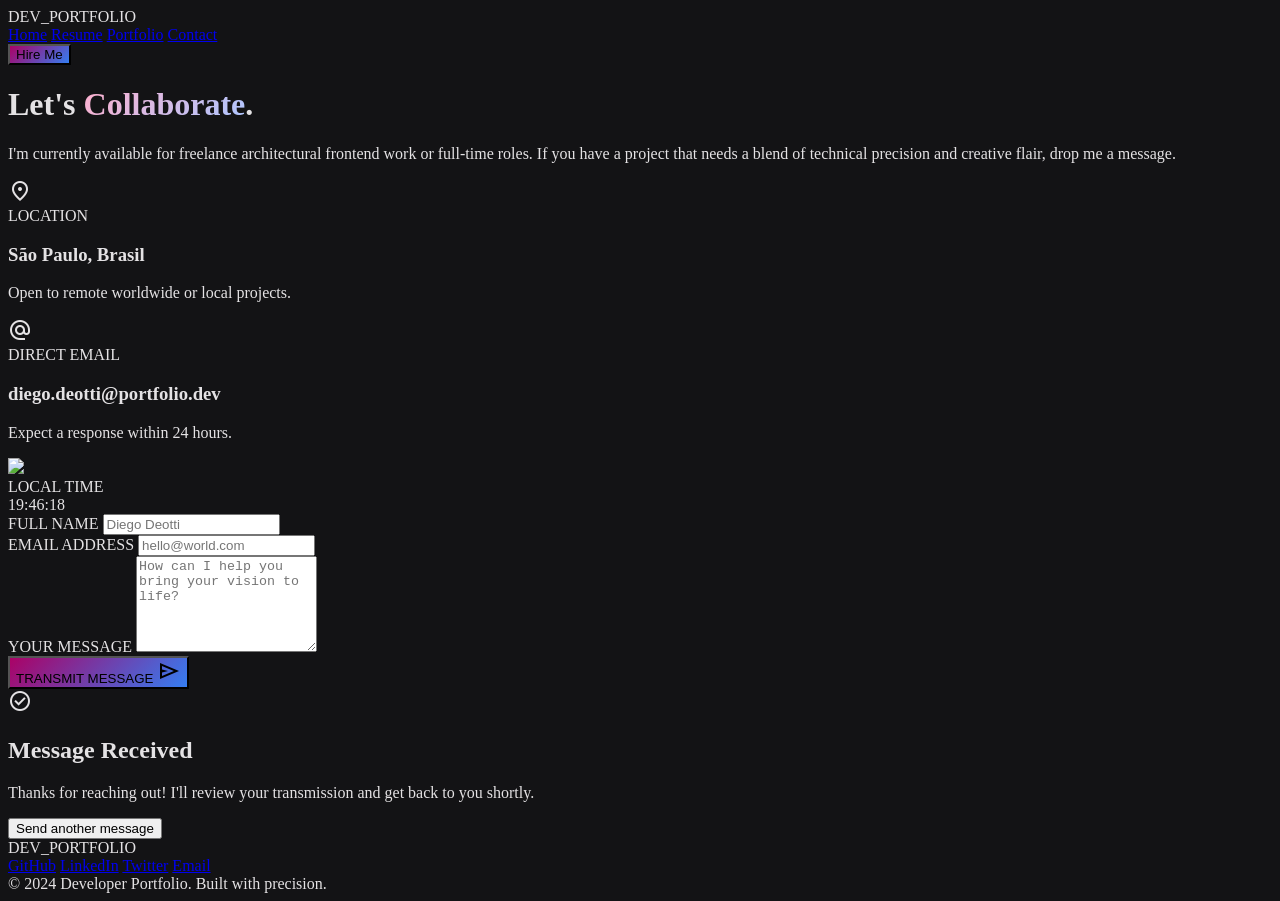
==== contato.html @ 85d824ff "Add files via upload Versão inicial do site" ====
<!DOCTYPE html>

<html class="dark" lang="pt-BR"><head>
<meta charset="utf-8"/>
<meta content="width=device-width, initial-scale=1.0" name="viewport"/>
<title>Contact | Diego Deotti - DEV_PORTFOLIO</title>
<script src="https://cdn.tailwindcss.com?plugins=forms,container-queries"></script>
<link href="https://fonts.googleapis.com/css2?family=Inter:wght@400;500&amp;family=JetBrains+Mono:wght@500&amp;family=Hanken+Grotesk:wght@600;700;800&amp;display=swap" rel="stylesheet"/>
<link href="https://fonts.googleapis.com/css2?family=Material+Symbols+Outlined:wght,FILL@100..700,0..1&amp;display=swap" rel="stylesheet"/>
<link href="https://fonts.googleapis.com/css2?family=Material+Symbols+Outlined:wght,FILL@100..700,0..1&amp;display=swap" rel="stylesheet"/>
<script id="tailwind-config">
      tailwind.config = {
        darkMode: "class",
        theme: {
          extend: {
            "colors": {
                    "tertiary": "#adc6ff",
                    "on-primary-fixed": "#131b2e",
                    "primary": "#bec6e0",
                    "outline-variant": "#45464d",
                    "on-primary-container": "#798098",
                    "on-background": "#e4e2e4",
                    "on-error": "#690005",
                    "error-container": "#93000a",
                    "on-tertiary-container": "#357df1",
                    "background": "#131315",
                    "outline": "#909097",
                    "on-secondary-fixed-variant": "#8c0053",
                    "surface-container": "#1f1f21",
                    "surface-bright": "#39393b",
                    "on-error-container": "#ffdad6",
                    "surface-variant": "#353436",
                    "secondary-fixed": "#ffd9e4",
                    "on-tertiary-fixed": "#001a42",
                    "inverse-primary": "#565e74",
                    "secondary-container": "#aa0266",
                    "tertiary-fixed-dim": "#adc6ff",
                    "surface-dim": "#131315",
                    "surface-container-high": "#2a2a2b",
                    "on-tertiary-fixed-variant": "#004395",
                    "surface-container-highest": "#353436",
                    "tertiary-container": "#00163a",
                    "surface-container-low": "#1b1b1d",
                    "on-secondary-container": "#ffbad3",
                    "on-secondary": "#640039",
                    "tertiary-fixed": "#d8e2ff",
                    "secondary-fixed-dim": "#ffb0cd",
                    "on-primary-fixed-variant": "#3f465c",
                    "surface-container-lowest": "#0e0e10",
                    "surface": "#131315",
                    "primary-fixed": "#dae2fd",
                    "on-secondary-fixed": "#3e0022",
                    "inverse-surface": "#e4e2e4",
                    "surface-tint": "#bec6e0",
                    "primary-fixed-dim": "#bec6e0",
                    "on-primary": "#283044",
                    "on-surface-variant": "#c6c6cd",
                    "error": "#ffb4ab",
                    "inverse-on-surface": "#303032",
                    "on-surface": "#e4e2e4",
                    "secondary": "#ffb0cd",
                    "on-tertiary": "#002e6a",
                    "primary-container": "#0f172a"
            },
            "borderRadius": {
                    "DEFAULT": "0.25rem",
                    "lg": "0.5rem",
                    "xl": "0.75rem",
                    "full": "9999px"
            },
            "spacing": {
                    "base": "4px",
                    "section-padding-mobile": "64px",
                    "section-padding-desktop": "120px",
                    "gutter": "24px",
                    "container-max": "1280px"
            },
            "fontFamily": {
                    "body-lg": ["Inter"],
                    "label-mono": ["JetBrains Mono"],
                    "headline-md": ["Hanken Grotesk"],
                    "headline-sm": ["Hanken Grotesk"],
                    "body-md": ["Inter"],
                    "display-lg-mobile": ["Hanken Grotesk"],
                    "display-lg": ["Hanken Grotesk"]
            },
            "fontSize": {
                    "body-lg": ["18px", {"lineHeight": "1.6", "fontWeight": "400"}],
                    "label-mono": ["14px", {"lineHeight": "1.4", "letterSpacing": "0.05em", "fontWeight": "500"}],
                    "headline-md": ["40px", {"lineHeight": "1.2", "fontWeight": "700"}],
                    "headline-sm": ["24px", {"lineHeight": "1.3", "fontWeight": "600"}],
                    "body-md": ["16px", {"lineHeight": "1.5", "fontWeight": "400"}],
                    "display-lg-mobile": ["48px", {"lineHeight": "1.1", "fontWeight": "800"}],
                    "display-lg": ["72px", {"lineHeight": "1.1", "letterSpacing": "-0.02em", "fontWeight": "800"}]
            }
          },
        },
      }
    </script>
<style>
        .glass-border {
            border: 1px solid rgba(255, 255, 255, 0.1);
        }
        .primary-gradient-bg {
            background: linear-gradient(135deg, #aa0266 0%, #357df1 100%);
        }
        .primary-gradient-text {
            background: linear-gradient(135deg, #ffb0cd 0%, #adc6ff 100%);
            -webkit-background-clip: text;
            -webkit-text-fill-color: transparent;
        }
        body {
            background-color: #131315;
            color: #e4e2e4;
        }
        .material-symbols-outlined {
            font-variation-settings: 'FILL' 0, 'wght' 400, 'GRAD' 0, 'opsz' 24;
        }
    </style>
</head>
<body class="font-body-md text-body-md overflow-x-hidden">
<!-- TopNavBar -->
<nav class="fixed top-0 w-full z-50 bg-surface/70 backdrop-blur-xl border-b border-white/10 shadow-sm">
<div class="flex justify-between items-center px-gutter py-4 max-w-container-max mx-auto">
<div class="font-headline-sm text-headline-sm font-bold text-on-surface tracking-tighter">
                DEV_PORTFOLIO
            </div>
<!-- Desktop Nav -->
<div class="hidden md:flex items-center gap-8">
<a class="font-label-mono text-label-mono text-on-surface-variant hover:text-on-surface transition-colors" href="#">Home</a>
<a class="font-label-mono text-label-mono text-on-surface-variant hover:text-on-surface transition-colors" href="#">Resume</a>
<a class="font-label-mono text-label-mono text-on-surface-variant hover:text-on-surface transition-colors" href="#">Portfolio</a>
<a class="font-label-mono text-label-mono text-primary font-bold border-b-2 border-primary pb-1" href="#">Contact</a>
</div>
<button class="primary-gradient-bg text-white px-6 py-2 rounded-full font-label-mono text-label-mono hover:brightness-110 active:scale-95 transition-all">
                Hire Me
            </button>
</div>
</nav>
<main class="pt-32 pb-section-padding-mobile md:pb-section-padding-desktop px-gutter">
<div class="max-w-container-max mx-auto">
<!-- Hero Content -->
<div class="mb-16">
<h1 class="font-display-lg-mobile md:font-display-lg text-display-lg-mobile md:text-display-lg mb-4">
                    Let's <span class="primary-gradient-text">Collaborate</span>.
                </h1>
<p class="font-body-lg text-body-lg text-on-surface-variant max-w-2xl">
                    I'm currently available for freelance architectural frontend work or full-time roles. If you have a project that needs a blend of technical precision and creative flair, drop me a message.
                </p>
</div>
<!-- Bento Contact Layout -->
<div class="grid grid-cols-1 lg:grid-cols-12 gap-8">
<!-- Contact Information Column (Bento Cards) -->
<div class="lg:col-span-5 flex flex-col gap-8">
<!-- Location Card -->
<div class="bg-surface-container border border-white/10 rounded-xl p-8 hover:bg-surface-bright transition-all duration-300 group">
<div class="flex items-start gap-6">
<div class="w-12 h-12 rounded-lg bg-primary-container flex items-center justify-center text-primary group-hover:scale-110 transition-transform">
<span class="material-symbols-outlined" data-icon="location_on">location_on</span>
</div>
<div>
<span class="font-label-mono text-label-mono text-primary block mb-2">LOCATION</span>
<h3 class="font-headline-sm text-headline-sm">São Paulo, Brasil</h3>
<p class="text-on-surface-variant mt-2">Open to remote worldwide or local projects.</p>
</div>
</div>
</div>
<!-- Email Card -->
<div class="bg-surface-container border border-white/10 rounded-xl p-8 hover:bg-surface-bright transition-all duration-300 group">
<div class="flex items-start gap-6">
<div class="w-12 h-12 rounded-lg bg-primary-container flex items-center justify-center text-primary group-hover:scale-110 transition-transform">
<span class="material-symbols-outlined" data-icon="alternate_email">alternate_email</span>
</div>
<div>
<span class="font-label-mono text-label-mono text-primary block mb-2">DIRECT EMAIL</span>
<h3 class="font-headline-sm text-headline-sm break-all">diego.deotti@portfolio.dev</h3>
<p class="text-on-surface-variant mt-2">Expect a response within 24 hours.</p>
</div>
</div>
</div>
<!-- Visual Asset Card (Map or Decorative) -->
<div class="bg-surface-container border border-white/10 rounded-xl overflow-hidden h-full relative min-h-[240px]">
<img class="absolute inset-0 w-full h-full object-cover opacity-50 grayscale hover:grayscale-0 transition-all duration-700" data-alt="A cinematic, low-angle photograph of the high-rise architectural skyline of São Paulo during a moody twilight hour. Deep purples and blues dominate the sky, while the city lights begin to sparkle with a soft golden glow. The image is framed with a dark, sophisticated aesthetic that emphasizes urban density and modern structure, aligning with a high-end developer portfolio theme." data-location="São Paulo" src="https://lh3.googleusercontent.com/aida-public/[base64]"/>
<div class="absolute inset-0 bg-gradient-to-t from-background via-transparent to-transparent"></div>
<div class="absolute bottom-6 left-6">
<span class="font-label-mono text-label-mono text-white/50">LOCAL TIME</span>
<div class="font-headline-sm text-headline-sm text-white" id="local-time">00:00:00</div>
</div>
</div>
</div>
<!-- Contact Form Column -->
<div class="lg:col-span-7">
<div class="bg-surface-container-high border border-white/10 rounded-xl p-8 md:p-12 shadow-2xl relative overflow-hidden">
<!-- Decorative background glow -->
<div class="absolute -top-24 -right-24 w-64 h-64 bg-primary/10 blur-[100px] rounded-full"></div>
<form class="relative z-10 space-y-8" id="contact-form">
<div class="grid grid-cols-1 md:grid-cols-2 gap-8">
<div class="space-y-3">
<label class="font-label-mono text-label-mono text-on-surface-variant" for="name">FULL NAME</label>
<input class="w-full bg-surface/50 border border-white/10 rounded-lg px-4 py-3 text-on-surface focus:border-primary focus:ring-1 focus:ring-primary outline-none transition-all placeholder:text-white/20" id="name" name="name" placeholder="Diego Deotti" required="" type="text"/>
</div>
<div class="space-y-3">
<label class="font-label-mono text-label-mono text-on-surface-variant" for="email">EMAIL ADDRESS</label>
<input class="w-full bg-surface/50 border border-white/10 rounded-lg px-4 py-3 text-on-surface focus:border-primary focus:ring-1 focus:ring-primary outline-none transition-all placeholder:text-white/20" id="email" name="email" placeholder="hello@world.com" required="" type="email"/>
</div>
</div>
<div class="space-y-3">
<label class="font-label-mono text-label-mono text-on-surface-variant" for="message">YOUR MESSAGE</label>
<textarea class="w-full bg-surface/50 border border-white/10 rounded-lg px-4 py-3 text-on-surface focus:border-primary focus:ring-1 focus:ring-primary outline-none transition-all placeholder:text-white/20 resize-none" id="message" name="message" placeholder="How can I help you bring your vision to life?" required="" rows="6"></textarea>
</div>
<button class="w-full primary-gradient-bg text-white font-label-mono text-label-mono py-5 rounded-lg flex items-center justify-center gap-3 group overflow-hidden relative active:scale-[0.98] transition-transform" type="submit">
<span class="relative z-10">TRANSMIT MESSAGE</span>
<span class="material-symbols-outlined relative z-10 group-hover:translate-x-2 transition-transform" data-icon="send">send</span>
<div class="absolute inset-0 bg-white/10 translate-y-full group-hover:translate-y-0 transition-transform duration-300"></div>
</button>
</form>
<!-- Success State (Hidden by default) -->
<div class="hidden absolute inset-0 bg-surface-container-high z-20 flex flex-col items-center justify-center text-center p-12" id="form-success">
<div class="w-20 h-20 bg-primary/20 rounded-full flex items-center justify-center text-primary mb-6 animate-bounce">
<span class="material-symbols-outlined text-4xl" data-icon="check_circle">check_circle</span>
</div>
<h2 class="font-headline-md text-headline-md mb-2">Message Received</h2>
<p class="text-on-surface-variant max-w-xs">Thanks for reaching out! I'll review your transmission and get back to you shortly.</p>
<button class="mt-8 font-label-mono text-label-mono text-primary underline" onclick="resetForm()">Send another message</button>
</div>
</div>
</div>
</div>
</div>
</main>
<!-- Footer Component -->
<footer class="relative w-full bottom-0 bg-surface-container-lowest border-t border-white/5">
<div class="flex flex-col md:flex-row justify-between items-center px-gutter py-16 max-w-container-max mx-auto gap-8">
<div class="font-headline-sm text-headline-sm text-on-surface font-bold tracking-tighter">
                DEV_PORTFOLIO
            </div>
<div class="flex flex-wrap justify-center gap-8">
<a class="font-label-mono text-label-mono text-on-surface-variant hover:text-secondary transition-colors" href="#">GitHub</a>
<a class="font-label-mono text-label-mono text-on-surface-variant hover:text-secondary transition-colors" href="#">LinkedIn</a>
<a class="font-label-mono text-label-mono text-on-surface-variant hover:text-secondary transition-colors" href="#">Twitter</a>
<a class="font-label-mono text-label-mono text-on-surface-variant hover:text-secondary transition-colors" href="#">Email</a>
</div>
<div class="font-label-mono text-label-mono text-on-surface-variant text-center md:text-right">
                © 2024 Developer Portfolio. Built with precision.
            </div>
</div>
</footer>
<!-- Micro-interactions Script -->
<script>
        // Form handling simulation
        const form = document.getElementById('contact-form');
        const successState = document.getElementById('form-success');

        form.addEventListener('submit', (e) => {
            e.preventDefault();
            successState.classList.remove('hidden');
        });

        function resetForm() {
            form.reset();
            successState.classList.add('hidden');
        }

        // Live Clock for local time card
        function updateClock() {
            const now = new Date();
            // Assuming São Paulo Time (UTC-3)
            const options = { timeZone: 'America/Sao_Paulo', hour: '2-digit', minute: '2-digit', second: '2-digit', hour12: false };
            const timeString = new Intl.DateTimeFormat('en-GB', options).format(now);
            document.getElementById('local-time').textContent = timeString;
        }
        setInterval(updateClock, 1000);
        updateClock();

        // Parallax effect on mouse move for the form container
        document.addEventListener('mousemove', (e) => {
            const cards = document.querySelectorAll('.bg-surface-container-high');
            cards.forEach(card => {
                const rect = card.getBoundingClientRect();
                const x = e.clientX - rect.left;
                const y = e.clientY - rect.top;
                card.style.setProperty('--mouse-x', `${x}px`);
                card.style.setProperty('--mouse-y', `${y}px`);
            });
        });
    </script>
</body></html>
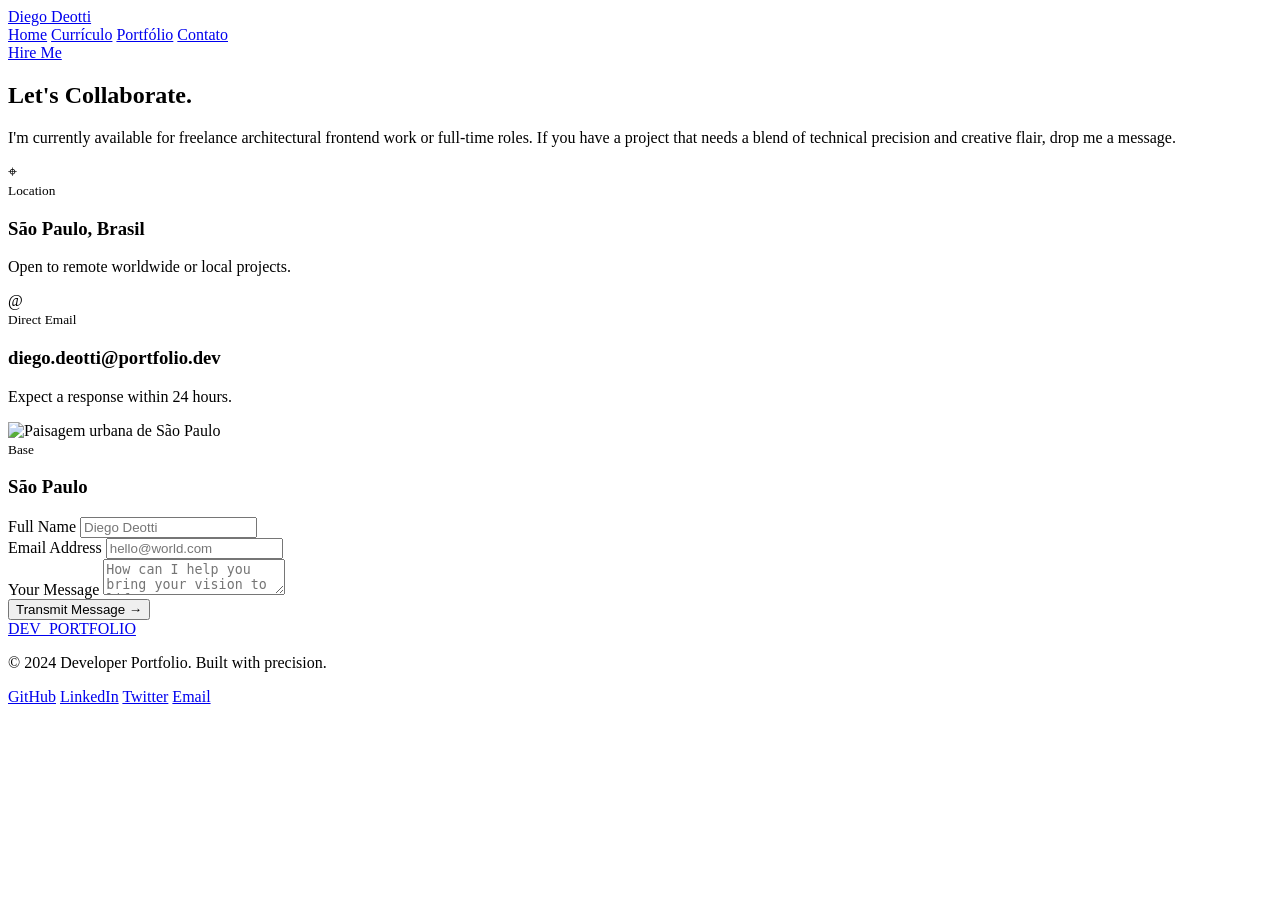
==== commit 3cf108b5: "Add files via upload versao inicial" ====
--- a/contato.html
+++ b/contato.html
@@ -1,287 +1,103 @@
 <!DOCTYPE html>
+<html lang="pt-BR">
+<head>
+  <meta charset="UTF-8">
+  <meta name="viewport" content="width=device-width, initial-scale=1.0">
+  <title>Diego Deotti | Contato</title>
+  <meta name="description" content="Página de contato do portfólio de Diego Deotti.">
+  <link rel="stylesheet" href="css/estilos.css">
+</head>
+<body>
 
-<html class="dark" lang="pt-BR"><head>
-<meta charset="utf-8"/>
-<meta content="width=device-width, initial-scale=1.0" name="viewport"/>
-<title>Contact | Diego Deotti - DEV_PORTFOLIO</title>
-<script src="https://cdn.tailwindcss.com?plugins=forms,container-queries"></script>
-<link href="https://fonts.googleapis.com/css2?family=Inter:wght@400;500&amp;family=JetBrains+Mono:wght@500&amp;family=Hanken+Grotesk:wght@600;700;800&amp;display=swap" rel="stylesheet"/>
-<link href="https://fonts.googleapis.com/css2?family=Material+Symbols+Outlined:wght,FILL@100..700,0..1&amp;display=swap" rel="stylesheet"/>
-<link href="https://fonts.googleapis.com/css2?family=Material+Symbols+Outlined:wght,FILL@100..700,0..1&amp;display=swap" rel="stylesheet"/>
-<script id="tailwind-config">
-      tailwind.config = {
-        darkMode: "class",
-        theme: {
-          extend: {
-            "colors": {
-                    "tertiary": "#adc6ff",
-                    "on-primary-fixed": "#131b2e",
-                    "primary": "#bec6e0",
-                    "outline-variant": "#45464d",
-                    "on-primary-container": "#798098",
-                    "on-background": "#e4e2e4",
-                    "on-error": "#690005",
-                    "error-container": "#93000a",
-                    "on-tertiary-container": "#357df1",
-                    "background": "#131315",
-                    "outline": "#909097",
-                    "on-secondary-fixed-variant": "#8c0053",
-                    "surface-container": "#1f1f21",
-                    "surface-bright": "#39393b",
-                    "on-error-container": "#ffdad6",
-                    "surface-variant": "#353436",
-                    "secondary-fixed": "#ffd9e4",
-                    "on-tertiary-fixed": "#001a42",
-                    "inverse-primary": "#565e74",
-                    "secondary-container": "#aa0266",
-                    "tertiary-fixed-dim": "#adc6ff",
-                    "surface-dim": "#131315",
-                    "surface-container-high": "#2a2a2b",
-                    "on-tertiary-fixed-variant": "#004395",
-                    "surface-container-highest": "#353436",
-                    "tertiary-container": "#00163a",
-                    "surface-container-low": "#1b1b1d",
-                    "on-secondary-container": "#ffbad3",
-                    "on-secondary": "#640039",
-                    "tertiary-fixed": "#d8e2ff",
-                    "secondary-fixed-dim": "#ffb0cd",
-                    "on-primary-fixed-variant": "#3f465c",
-                    "surface-container-lowest": "#0e0e10",
-                    "surface": "#131315",
-                    "primary-fixed": "#dae2fd",
-                    "on-secondary-fixed": "#3e0022",
-                    "inverse-surface": "#e4e2e4",
-                    "surface-tint": "#bec6e0",
-                    "primary-fixed-dim": "#bec6e0",
-                    "on-primary": "#283044",
-                    "on-surface-variant": "#c6c6cd",
-                    "error": "#ffb4ab",
-                    "inverse-on-surface": "#303032",
-                    "on-surface": "#e4e2e4",
-                    "secondary": "#ffb0cd",
-                    "on-tertiary": "#002e6a",
-                    "primary-container": "#0f172a"
-            },
-            "borderRadius": {
-                    "DEFAULT": "0.25rem",
-                    "lg": "0.5rem",
-                    "xl": "0.75rem",
-                    "full": "9999px"
-            },
-            "spacing": {
-                    "base": "4px",
-                    "section-padding-mobile": "64px",
-                    "section-padding-desktop": "120px",
-                    "gutter": "24px",
-                    "container-max": "1280px"
-            },
-            "fontFamily": {
-                    "body-lg": ["Inter"],
-                    "label-mono": ["JetBrains Mono"],
-                    "headline-md": ["Hanken Grotesk"],
-                    "headline-sm": ["Hanken Grotesk"],
-                    "body-md": ["Inter"],
-                    "display-lg-mobile": ["Hanken Grotesk"],
-                    "display-lg": ["Hanken Grotesk"]
-            },
-            "fontSize": {
-                    "body-lg": ["18px", {"lineHeight": "1.6", "fontWeight": "400"}],
-                    "label-mono": ["14px", {"lineHeight": "1.4", "letterSpacing": "0.05em", "fontWeight": "500"}],
-                    "headline-md": ["40px", {"lineHeight": "1.2", "fontWeight": "700"}],
-                    "headline-sm": ["24px", {"lineHeight": "1.3", "fontWeight": "600"}],
-                    "body-md": ["16px", {"lineHeight": "1.5", "fontWeight": "400"}],
-                    "display-lg-mobile": ["48px", {"lineHeight": "1.1", "fontWeight": "800"}],
-                    "display-lg": ["72px", {"lineHeight": "1.1", "letterSpacing": "-0.02em", "fontWeight": "800"}]
-            }
-          },
-        },
-      }
-    </script>
-<style>
-        .glass-border {
-            border: 1px solid rgba(255, 255, 255, 0.1);
-        }
-        .primary-gradient-bg {
-            background: linear-gradient(135deg, #aa0266 0%, #357df1 100%);
-        }
-        .primary-gradient-text {
-            background: linear-gradient(135deg, #ffb0cd 0%, #adc6ff 100%);
-            -webkit-background-clip: text;
-            -webkit-text-fill-color: transparent;
-        }
-        body {
-            background-color: #131315;
-            color: #e4e2e4;
-        }
-        .material-symbols-outlined {
-            font-variation-settings: 'FILL' 0, 'wght' 400, 'GRAD' 0, 'opsz' 24;
-        }
-    </style>
-</head>
-<body class="font-body-md text-body-md overflow-x-hidden">
-<!-- TopNavBar -->
-<nav class="fixed top-0 w-full z-50 bg-surface/70 backdrop-blur-xl border-b border-white/10 shadow-sm">
-<div class="flex justify-between items-center px-gutter py-4 max-w-container-max mx-auto">
-<div class="font-headline-sm text-headline-sm font-bold text-on-surface tracking-tighter">
-                DEV_PORTFOLIO
+  <header class="topbar">
+    <div class="container topbar-inner">
+      <a class="brand" href="index.html">Diego Deotti</a>
+      <nav class="nav-links" aria-label="Navegação principal">
+        <a href="index.html" class="" >Home</a>
+        <a href="curriculo.html" class="" >Currículo</a>
+        <a href="portfolio.html" class="" >Portfólio</a>
+        <a href="contato.html" class="active" aria-current="page">Contato</a>
+      </nav>
+      <a class="btn btn-primary" href="contato.html">Hire Me</a>
+    </div>
+  </header>
+
+  <main class="page">
+    <div class="container">
+      <section>
+        <h1>Let's <span class="gradient-text">Collaborate</span>.</h1>
+        <p class="lead">
+          I'm currently available for freelance architectural frontend work or full-time roles. If you have a project that needs a blend of technical precision and creative flair, drop me a message.
+        </p>
+      </section>
+
+      <section class="contact-layout" aria-label="Informações e formulário de contato">
+        <div class="contact-column">
+          <article class="glass-card contact-card">
+            <div class="contact-icon">⌖</div>
+            <div>
+              <small>Location</small>
+              <h3>São Paulo, Brasil</h3>
+              <p>Open to remote worldwide or local projects.</p>
             </div>
-<!-- Desktop Nav -->
-<div class="hidden md:flex items-center gap-8">
-<a class="font-label-mono text-label-mono text-on-surface-variant hover:text-on-surface transition-colors" href="#">Home</a>
-<a class="font-label-mono text-label-mono text-on-surface-variant hover:text-on-surface transition-colors" href="#">Resume</a>
-<a class="font-label-mono text-label-mono text-on-surface-variant hover:text-on-surface transition-colors" href="#">Portfolio</a>
-<a class="font-label-mono text-label-mono text-primary font-bold border-b-2 border-primary pb-1" href="#">Contact</a>
-</div>
-<button class="primary-gradient-bg text-white px-6 py-2 rounded-full font-label-mono text-label-mono hover:brightness-110 active:scale-95 transition-all">
-                Hire Me
-            </button>
-</div>
-</nav>
-<main class="pt-32 pb-section-padding-mobile md:pb-section-padding-desktop px-gutter">
-<div class="max-w-container-max mx-auto">
-<!-- Hero Content -->
-<div class="mb-16">
-<h1 class="font-display-lg-mobile md:font-display-lg text-display-lg-mobile md:text-display-lg mb-4">
-                    Let's <span class="primary-gradient-text">Collaborate</span>.
-                </h1>
-<p class="font-body-lg text-body-lg text-on-surface-variant max-w-2xl">
-                    I'm currently available for freelance architectural frontend work or full-time roles. If you have a project that needs a blend of technical precision and creative flair, drop me a message.
-                </p>
-</div>
-<!-- Bento Contact Layout -->
-<div class="grid grid-cols-1 lg:grid-cols-12 gap-8">
-<!-- Contact Information Column (Bento Cards) -->
-<div class="lg:col-span-5 flex flex-col gap-8">
-<!-- Location Card -->
-<div class="bg-surface-container border border-white/10 rounded-xl p-8 hover:bg-surface-bright transition-all duration-300 group">
-<div class="flex items-start gap-6">
-<div class="w-12 h-12 rounded-lg bg-primary-container flex items-center justify-center text-primary group-hover:scale-110 transition-transform">
-<span class="material-symbols-outlined" data-icon="location_on">location_on</span>
-</div>
-<div>
-<span class="font-label-mono text-label-mono text-primary block mb-2">LOCATION</span>
-<h3 class="font-headline-sm text-headline-sm">São Paulo, Brasil</h3>
-<p class="text-on-surface-variant mt-2">Open to remote worldwide or local projects.</p>
-</div>
-</div>
-</div>
-<!-- Email Card -->
-<div class="bg-surface-container border border-white/10 rounded-xl p-8 hover:bg-surface-bright transition-all duration-300 group">
-<div class="flex items-start gap-6">
-<div class="w-12 h-12 rounded-lg bg-primary-container flex items-center justify-center text-primary group-hover:scale-110 transition-transform">
-<span class="material-symbols-outlined" data-icon="alternate_email">alternate_email</span>
-</div>
-<div>
-<span class="font-label-mono text-label-mono text-primary block mb-2">DIRECT EMAIL</span>
-<h3 class="font-headline-sm text-headline-sm break-all">diego.deotti@portfolio.dev</h3>
-<p class="text-on-surface-variant mt-2">Expect a response within 24 hours.</p>
-</div>
-</div>
-</div>
-<!-- Visual Asset Card (Map or Decorative) -->
-<div class="bg-surface-container border border-white/10 rounded-xl overflow-hidden h-full relative min-h-[240px]">
-<img class="absolute inset-0 w-full h-full object-cover opacity-50 grayscale hover:grayscale-0 transition-all duration-700" data-alt="A cinematic, low-angle photograph of the high-rise architectural skyline of São Paulo during a moody twilight hour. Deep purples and blues dominate the sky, while the city lights begin to sparkle with a soft golden glow. The image is framed with a dark, sophisticated aesthetic that emphasizes urban density and modern structure, aligning with a high-end developer portfolio theme." data-location="São Paulo" src="https://lh3.googleusercontent.com/aida-public/[base64]"/>
-<div class="absolute inset-0 bg-gradient-to-t from-background via-transparent to-transparent"></div>
-<div class="absolute bottom-6 left-6">
-<span class="font-label-mono text-label-mono text-white/50">LOCAL TIME</span>
-<div class="font-headline-sm text-headline-sm text-white" id="local-time">00:00:00</div>
-</div>
-</div>
-</div>
-<!-- Contact Form Column -->
-<div class="lg:col-span-7">
-<div class="bg-surface-container-high border border-white/10 rounded-xl p-8 md:p-12 shadow-2xl relative overflow-hidden">
-<!-- Decorative background glow -->
-<div class="absolute -top-24 -right-24 w-64 h-64 bg-primary/10 blur-[100px] rounded-full"></div>
-<form class="relative z-10 space-y-8" id="contact-form">
-<div class="grid grid-cols-1 md:grid-cols-2 gap-8">
-<div class="space-y-3">
-<label class="font-label-mono text-label-mono text-on-surface-variant" for="name">FULL NAME</label>
-<input class="w-full bg-surface/50 border border-white/10 rounded-lg px-4 py-3 text-on-surface focus:border-primary focus:ring-1 focus:ring-primary outline-none transition-all placeholder:text-white/20" id="name" name="name" placeholder="Diego Deotti" required="" type="text"/>
-</div>
-<div class="space-y-3">
-<label class="font-label-mono text-label-mono text-on-surface-variant" for="email">EMAIL ADDRESS</label>
-<input class="w-full bg-surface/50 border border-white/10 rounded-lg px-4 py-3 text-on-surface focus:border-primary focus:ring-1 focus:ring-primary outline-none transition-all placeholder:text-white/20" id="email" name="email" placeholder="hello@world.com" required="" type="email"/>
-</div>
-</div>
-<div class="space-y-3">
-<label class="font-label-mono text-label-mono text-on-surface-variant" for="message">YOUR MESSAGE</label>
-<textarea class="w-full bg-surface/50 border border-white/10 rounded-lg px-4 py-3 text-on-surface focus:border-primary focus:ring-1 focus:ring-primary outline-none transition-all placeholder:text-white/20 resize-none" id="message" name="message" placeholder="How can I help you bring your vision to life?" required="" rows="6"></textarea>
-</div>
-<button class="w-full primary-gradient-bg text-white font-label-mono text-label-mono py-5 rounded-lg flex items-center justify-center gap-3 group overflow-hidden relative active:scale-[0.98] transition-transform" type="submit">
-<span class="relative z-10">TRANSMIT MESSAGE</span>
-<span class="material-symbols-outlined relative z-10 group-hover:translate-x-2 transition-transform" data-icon="send">send</span>
-<div class="absolute inset-0 bg-white/10 translate-y-full group-hover:translate-y-0 transition-transform duration-300"></div>
-</button>
-</form>
-<!-- Success State (Hidden by default) -->
-<div class="hidden absolute inset-0 bg-surface-container-high z-20 flex flex-col items-center justify-center text-center p-12" id="form-success">
-<div class="w-20 h-20 bg-primary/20 rounded-full flex items-center justify-center text-primary mb-6 animate-bounce">
-<span class="material-symbols-outlined text-4xl" data-icon="check_circle">check_circle</span>
-</div>
-<h2 class="font-headline-md text-headline-md mb-2">Message Received</h2>
-<p class="text-on-surface-variant max-w-xs">Thanks for reaching out! I'll review your transmission and get back to you shortly.</p>
-<button class="mt-8 font-label-mono text-label-mono text-primary underline" onclick="resetForm()">Send another message</button>
-</div>
-</div>
-</div>
-</div>
-</div>
-</main>
-<!-- Footer Component -->
-<footer class="relative w-full bottom-0 bg-surface-container-lowest border-t border-white/5">
-<div class="flex flex-col md:flex-row justify-between items-center px-gutter py-16 max-w-container-max mx-auto gap-8">
-<div class="font-headline-sm text-headline-sm text-on-surface font-bold tracking-tighter">
-                DEV_PORTFOLIO
+          </article>
+
+          <article class="glass-card contact-card">
+            <div class="contact-icon">@</div>
+            <div>
+              <small>Direct Email</small>
+              <h3>diego.deotti@portfolio.dev</h3>
+              <p>Expect a response within 24 hours.</p>
             </div>
-<div class="flex flex-wrap justify-center gap-8">
-<a class="font-label-mono text-label-mono text-on-surface-variant hover:text-secondary transition-colors" href="#">GitHub</a>
-<a class="font-label-mono text-label-mono text-on-surface-variant hover:text-secondary transition-colors" href="#">LinkedIn</a>
-<a class="font-label-mono text-label-mono text-on-surface-variant hover:text-secondary transition-colors" href="#">Twitter</a>
-<a class="font-label-mono text-label-mono text-on-surface-variant hover:text-secondary transition-colors" href="#">Email</a>
-</div>
-<div class="font-label-mono text-label-mono text-on-surface-variant text-center md:text-right">
-                © 2024 Developer Portfolio. Built with precision.
+          </article>
+
+          <article class="glass-card city-card" aria-label="Imagem decorativa da cidade de São Paulo">
+            <img src="https://lh3.googleusercontent.com/aida-public/[base64]" alt="Paisagem urbana de São Paulo">
+            <div class="city-card-content">
+              <small class="mono">Base</small>
+              <h3>São Paulo</h3>
             </div>
-</div>
-</footer>
-<!-- Micro-interactions Script -->
-<script>
-        // Form handling simulation
-        const form = document.getElementById('contact-form');
-        const successState = document.getElementById('form-success');
+          </article>
+        </div>
 
-        form.addEventListener('submit', (e) => {
-            e.preventDefault();
-            successState.classList.remove('hidden');
-        });
+        <form class="glass-card form-card" action="#" method="post">
+          <div class="form-grid">
+            <div class="form-field">
+              <label for="nome">Full Name</label>
+              <input id="nome" name="nome" type="text" placeholder="Diego Deotti" required>
+            </div>
 
-        function resetForm() {
-            form.reset();
-            successState.classList.add('hidden');
-        }
+            <div class="form-field">
+              <label for="email">Email Address</label>
+              <input id="email" name="email" type="email" placeholder="hello@world.com" required>
+            </div>
+          </div>
 
-        // Live Clock for local time card
-        function updateClock() {
-            const now = new Date();
-            // Assuming São Paulo Time (UTC-3)
-            const options = { timeZone: 'America/Sao_Paulo', hour: '2-digit', minute: '2-digit', second: '2-digit', hour12: false };
-            const timeString = new Intl.DateTimeFormat('en-GB', options).format(now);
-            document.getElementById('local-time').textContent = timeString;
-        }
-        setInterval(updateClock, 1000);
-        updateClock();
+          <div class="form-field">
+            <label for="mensagem">Your Message</label>
+            <textarea id="mensagem" name="mensagem" placeholder="How can I help you bring your vision to life?" required></textarea>
+          </div>
 
-        // Parallax effect on mouse move for the form container
-        document.addEventListener('mousemove', (e) => {
-            const cards = document.querySelectorAll('.bg-surface-container-high');
-            cards.forEach(card => {
-                const rect = card.getBoundingClientRect();
-                const x = e.clientX - rect.left;
-                const y = e.clientY - rect.top;
-                card.style.setProperty('--mouse-x', `${x}px`);
-                card.style.setProperty('--mouse-y', `${y}px`);
-            });
-        });
-    </script>
-</body></html>+          <button class="btn btn-primary" type="submit">Transmit Message →</button>
+        </form>
+      </section>
+    </div>
+  </main>
+
+  <footer class="footer">
+    <div class="container footer-inner">
+      <div>
+        <a class="brand" href="index.html">DEV_PORTFOLIO</a>
+        <p>© 2024 Developer Portfolio. Built with precision.</p>
+      </div>
+      <nav class="social-links" aria-label="Redes sociais">
+        <a href="#">GitHub</a>
+        <a href="#">LinkedIn</a>
+        <a href="#">Twitter</a>
+        <a href="contato.html">Email</a>
+      </nav>
+    </div>
+  </footer>
+
+</body>
+</html>
